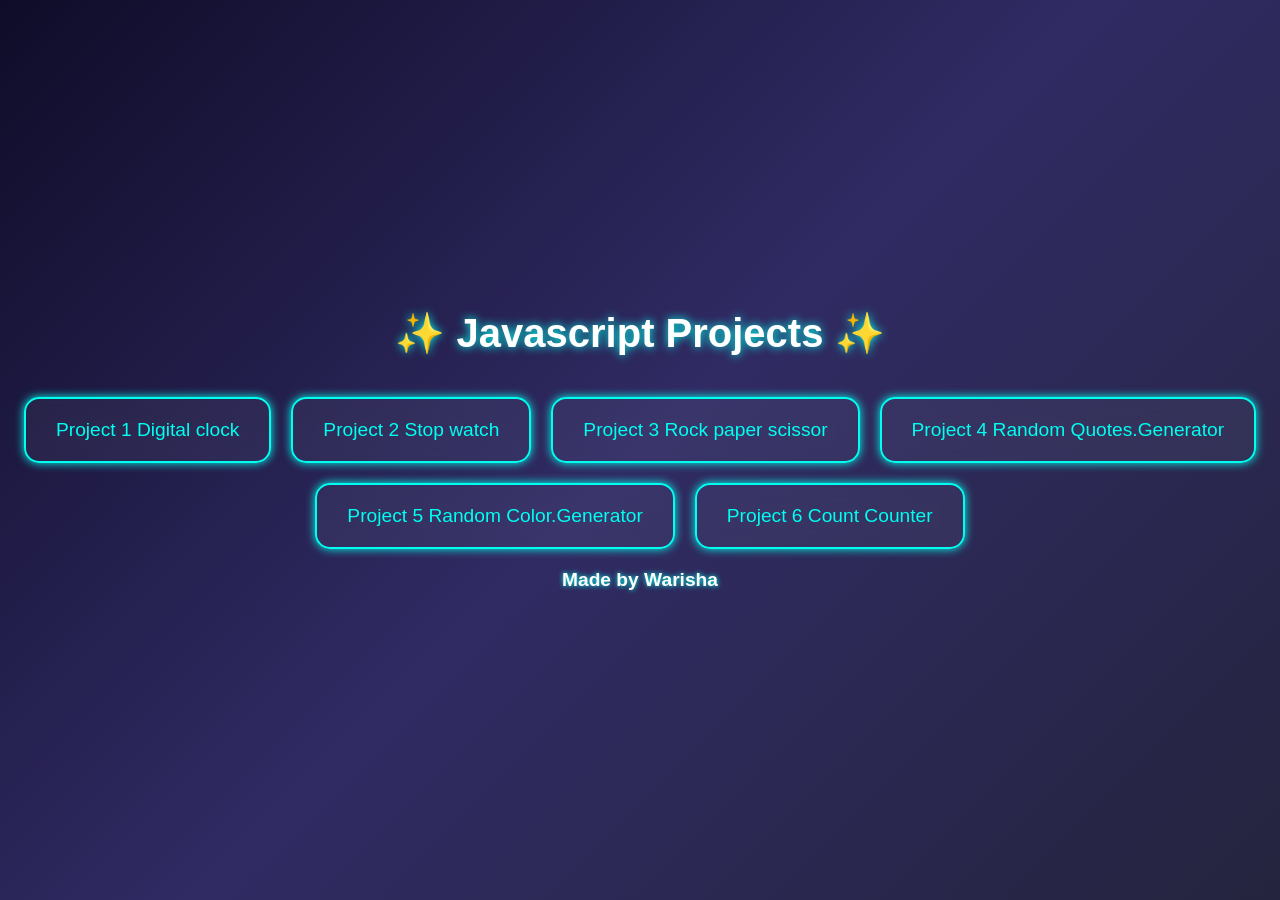
==== index.html @ 7e503da5 "first commit" ====
<!DOCTYPE html>
<html lang="en">
<head>
  <meta charset="UTF-8" />
  <meta name="viewport" content="width=device-width, initial-scale=1.0"/>
  <title>My Projects</title>
  <link rel="stylesheet" href="style.css" />
</head>
<body>
  <div class="container">
    <h1>✨ Javascript Projects ✨</h1>
    <div class="projects">
      <a href="Task 1 digital clock/index.html" class="card">Project 1 Digital clock</a>
      <a href="Task 2 stop watch/index.html" class="card">Project 2 Stop watch</a>
      <a href="Task 3 rock paper scissor/index.html" class="card">Project 3 Rock paper scissor</a>
      <a href="Task 4 Randam Qoutes generator/index.html" class="card">Project 4 Random Quotes.Generator</a>
      <a href="Task 5 Random Color generator/index.html" class="card">Project 5 Random Color.Generator</a>
      <a href="Task 6 Count Counter/index.html" class="card">Project 6 Count Counter</a>
    </div>
    <h3>Made by Warisha</h3>
  </div>
</body>
</html>
---- style.css ----
* {
  margin: 0;
  padding: 0;
  box-sizing: border-box;
  font-family: 'Segoe UI', sans-serif;
}

body {
  background: linear-gradient(135deg, #0f0c29, #302b63, #24243e);
  min-height: 100vh;
  display: flex;
  justify-content: center;
  align-items: center;
  padding: 40px 20px;
}

.container {
  text-align: center;
}

h1 {
  color: #fff;
  font-size: 2.5rem;
  margin-bottom: 40px;
  text-shadow: 0 0 10px #00fff0;
}

.projects {
  display: flex;
  flex-wrap: wrap;
  gap: 20px;
  justify-content: center;
}

.card {
  background: rgba(255, 255, 255, 0.05);
  backdrop-filter: blur(10px);
  padding: 20px 30px;
  border-radius: 15px;
  color: #00fff0;
  text-decoration: none;
  font-size: 1.2rem;
  border: 2px solid #00fff0;
  transition: all 0.3s ease;
  box-shadow: 0 0 10px #00fff0;
  min-width: 140px;
}

.card:hover {
  background-color: #00fff0;
  color: #111;
  transform: scale(1.05);
  box-shadow: 0 0 20px #00fff0, 0 0 30px #00fff0 inset;
}
h3{
    color: #fff;
    margin-top: 20px;
    font-size: 1.2rem;
    text-shadow: 0 0 5px #00fff0;
}

@media (max-width: 500px) {
  .card {
    padding: 15px 20px;
    font-size: 1rem;
  }

  h1 {
    font-size: 2rem;
  }
}
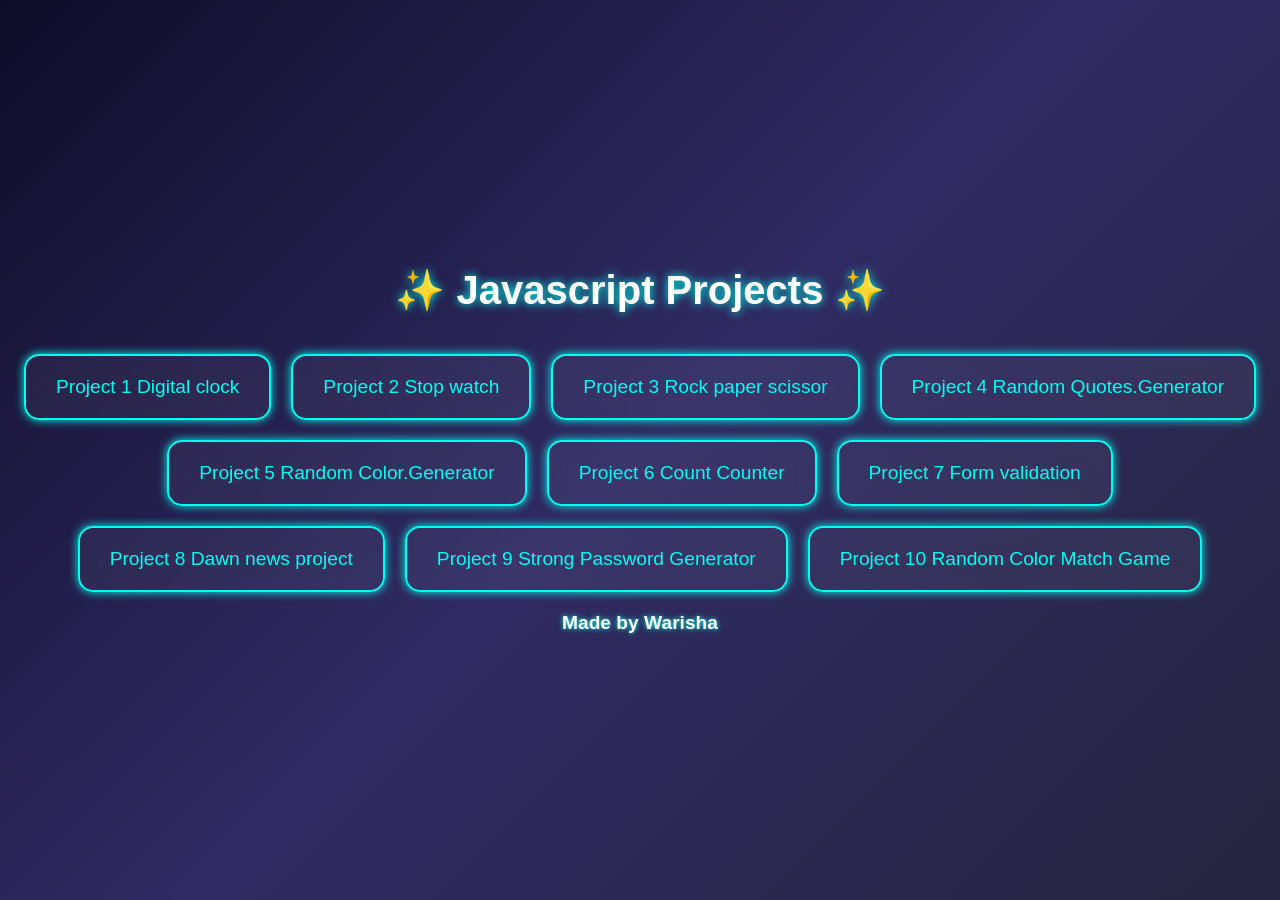
==== commit 9cb03064: "plus commit" ====
--- a/index.html
+++ b/index.html
@@ -16,6 +16,10 @@
       <a href="Task 4 Randam Qoutes generator/index.html" class="card">Project 4 Random Quotes.Generator</a>
       <a href="Task 5 Random Color generator/index.html" class="card">Project 5 Random Color.Generator</a>
       <a href="Task 6 Count Counter/index.html" class="card">Project 6 Count Counter</a>
+       <a href="Task 7 form validation/index.html" class="card">Project 7 Form validation</a>
+        <a href="Task 8 dawn news project/index.html" class="card">Project 8 Dawn news project</a>
+         <a href="Task 9 class assignment/index.html" class="card">Project 9 Strong Password Generator</a>
+          <a href="Task 10 random color game/index.html" class="card">Project 10 Random Color Match Game</a>
     </div>
     <h3>Made by Warisha</h3>
   </div>
